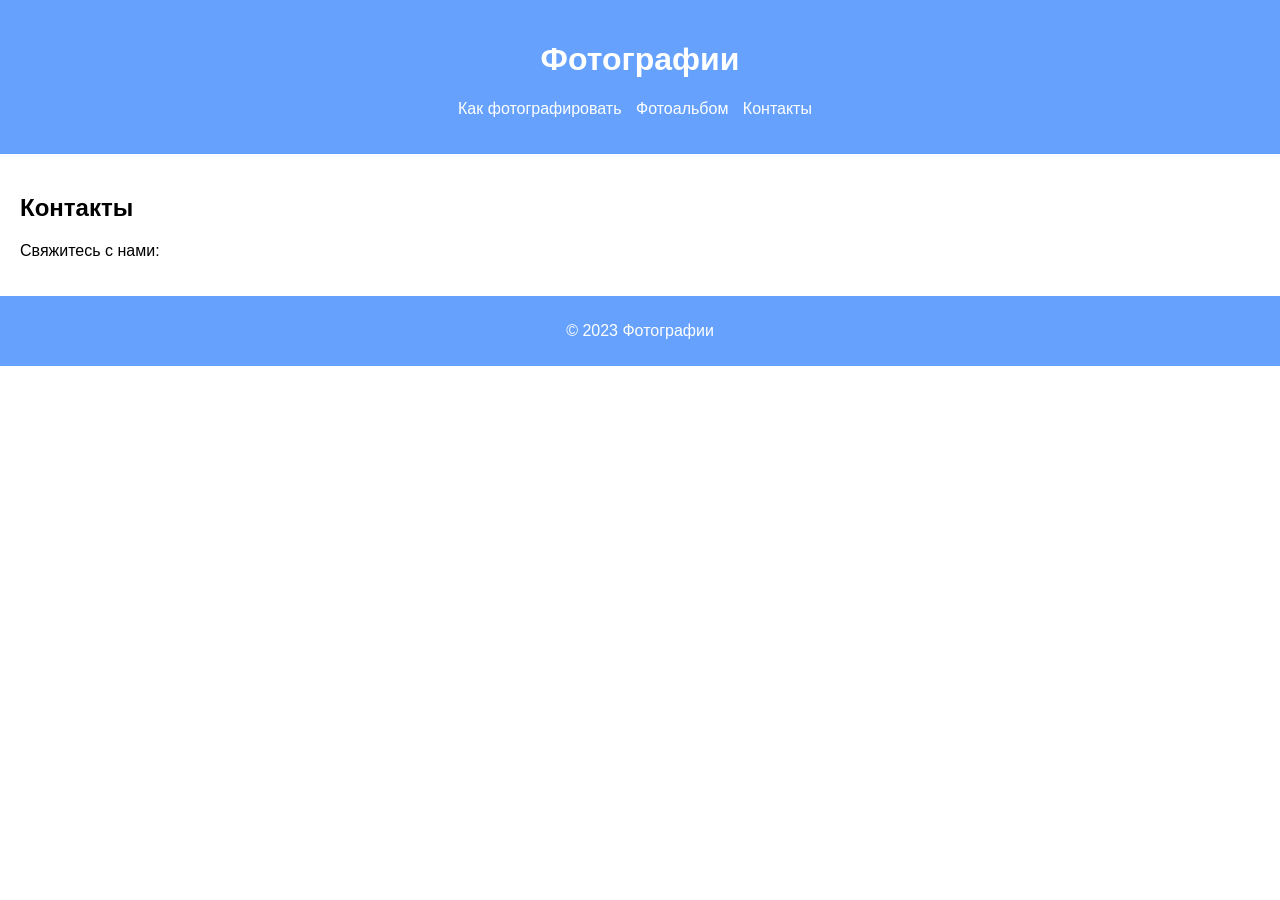
==== contacts.html @ 4ede1006 "страница с фотоальбомом" ====
<!DOCTYPE html>
<html lang="ru">
<head>
    <meta charset="UTF-8">
    <meta name="viewport" content="width=device-width, initial-scale=1.0">
    <title>Контакты</title>
    <link rel="stylesheet" href="styles.css">
</head>
<body>
    <header>
        <h1>Фотографии</h1>
        <nav>
            <ul>
                <li><a href="index.html">Как фотографировать</a></li>
                <li><a href="photoalbum.html">Фотоальбом</a></li>
                <li><a href="contacts.html">Контакты</a></li>
            </ul>
        </nav>
    </header>
    <main>
        <section>
            <h2>Контакты</h2>
            <p>Свяжитесь с нами:</p>
            <!-- Добавьте содержание страницы -->
        </section>
    </main>
    <footer>
        <p>&copy; 2023 Фотографии</p>
    </footer>
    <noscript>
        <p>Пожалуйста, включите JavaScript</p>
    </noscript>
</body>
</html>
---- styles.css ----
/* styles.css */

/* Общие стили */
body {
    font-family: Arial, sans-serif;
    margin: 0;
    padding: 0;
}

header {
    background-color: #66a2fd;
    color: #fff;
    padding: 20px;
    text-align: center;
}

nav ul {
    list-style: none;
    padding: 0;
}

nav ul li {
    display: inline;
    margin-right: 10px;
}

nav ul li a {
    color: #fff;
    text-decoration: none;
}

main {
    padding: 20px;
}

footer {
    background-color: #66a2fd;
    color: #fff;
    padding: 10px;
    text-align: center;
}

/* Стили для страницы "Как фотографировать" */
.composition-tips {
    /* Добавьте стили для блока с советами по композиции */
}

.lighting-tips {
    /* Добавьте стили для блока с советами по освещению */
}

.camera-tips {
    /* Добавьте стили для блока с советами по использованию камеры */
}

/* Стили для страницы "Фотоальбом" */
.photo-gallery {
    display: flex;
    flex-wrap: wrap;
}

.photo-gallery img {
    width: 30%;
    margin: 1.66%;
    float: left; /* Использование float */
}

/* Стили для страницы "Контакты" */
.contact-form {
    /* Добавьте стили для формы контактов */
}

/* Адаптивные стили */
@media (max-width: 768px) {
    .photo-gallery img {
        width: 48%;
        margin: 1%;
    }
}

@media (max-width: 480px) {
    .photo-gallery img {
        width: 100%;
        margin: 0;
    }
}
* {box-sizing: border-box}
body {
    font-family: Verdana, sans-serif;
    margin:0;
}
.mySlides {display: none}
img {vertical-align: middle;}
.slideshow-container {
    max-width: 1000px;
    position: relative;
    margin: auto;
}
/* Кнопки next & previous*/
.prev, .next {
    cursor: pointer;
    position: absolute;
    top: 50%;
    width: auto;
    padding: 16px;
    margin-top: -22px;
    color: white;
    font-weight: bold;
    font-size: 18px;
    transition: 0.6s ease;
    border-radius: 0 3px 3px 0;
    user-select: none;
}
/* Измените положение "next button" */
.next {
    right: 0;
    border-radius: 3px 0 0 3px;
}
/* Добавьте черный фоновый цвет с небольшой прозрачностью*/
.prev:hover, .next:hover {
    background-color: rgba(0,0,0,0.8);
}
/* Подпись под изображением */
.text {
    color: #ffffff;
    font-size: 15px;
    padding: 8px 12px;
    position: absolute;
    bottom: 8px;
    width: 100%;
    text-align: center;
}
/* Number text (1/3 etc) */
.numbertext {
    color: #ffffff;
    font-size: 12px;
    padding: 8px 12px;
    position: absolute;
    top: 0;
}
/* Точки/маркеры/указатели */
.dot {
    cursor: pointer;
    height: 15px;
    width: 15px;
    margin: 0 2px;
    background-color: #999999;
    border-radius: 50%;
    display: inline-block;
    transition: background-color 0.6s ease;
}
.active, .dot:hover {
    background-color: #111111;
}
/* Выцветание анимации */
.fade {
    -webkit-animation-name: fade;
    -webkit-animation-duration: 1.5s;
    animation-name: fade;
    animation-duration: 1.5s;
}
@-webkit-keyframes fade {
    from {opacity: .4} 
    to {opacity: 1}
}
@keyframes fade {
    from {opacity: .4} 
    to {opacity: 1}
}
/* Для маленьких экранов увеличьте размер текста */
@media only screen and (max-width: 300px) {
    .prev, .next,.text {font-size: 11px}
}
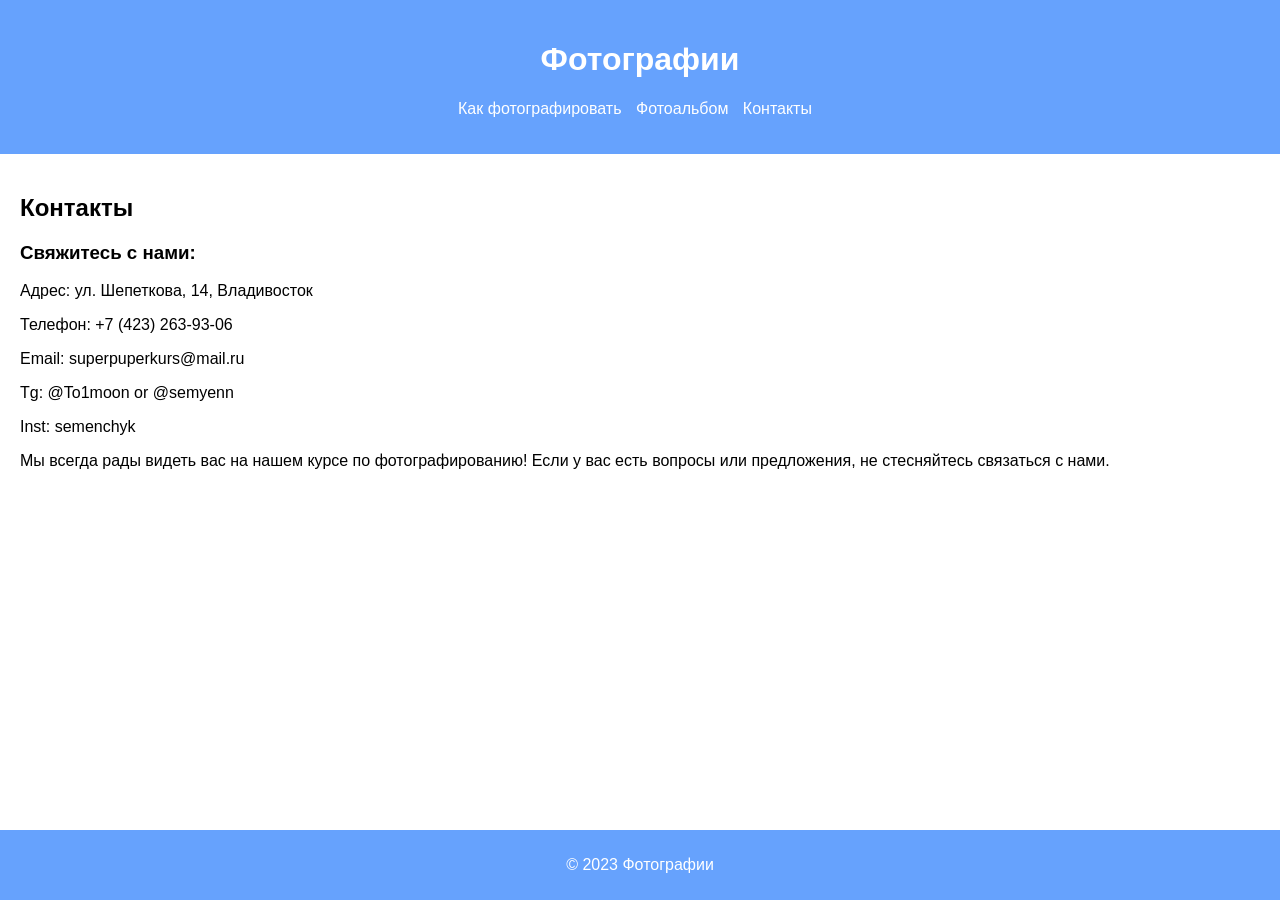
==== commit 899293ef: "комиты" ====
--- a/contacts.html
+++ b/contacts.html
@@ -21,8 +21,15 @@
     <main>
         <section>
             <h2>Контакты</h2>
-            <p>Свяжитесь с нами:</p>
-            <!-- Добавьте содержание страницы -->
+            <h3>Свяжитесь с нами:</h3>
+            <article class="contact-info">
+                <p>Адрес: ул. Шепеткова, 14, Владивосток</p>
+                <p>Телефон: +7 (423) 263-93-06</p>
+                <p>Email: superpuperkurs@mail.ru</p>
+                <p>Tg: @To1moon or @semyenn</p>
+                <p>Inst: semenchyk</p>
+                <p>Мы всегда рады видеть вас на нашем курсе по фотографированию! Если у вас есть вопросы или предложения, не стесняйтесь связаться с нами.</p>
+            </article>
         </section>
     </main>
     <footer>
--- a/styles.css
+++ b/styles.css
@@ -5,6 +5,9 @@
     font-family: Arial, sans-serif;
     margin: 0;
     padding: 0;
+    display: flex;
+    flex-direction: column;
+    min-height: 100vh;
 }
 
 header {
@@ -15,7 +18,7 @@
 }
 
 nav ul {
-    list-style: none;
+    list-style: disc;
     padding: 0;
 }
 
@@ -38,6 +41,7 @@
     color: #fff;
     padding: 10px;
     text-align: center;
+    margin-top: auto;
 }
 
 /* Стили для страницы "Как фотографировать" */
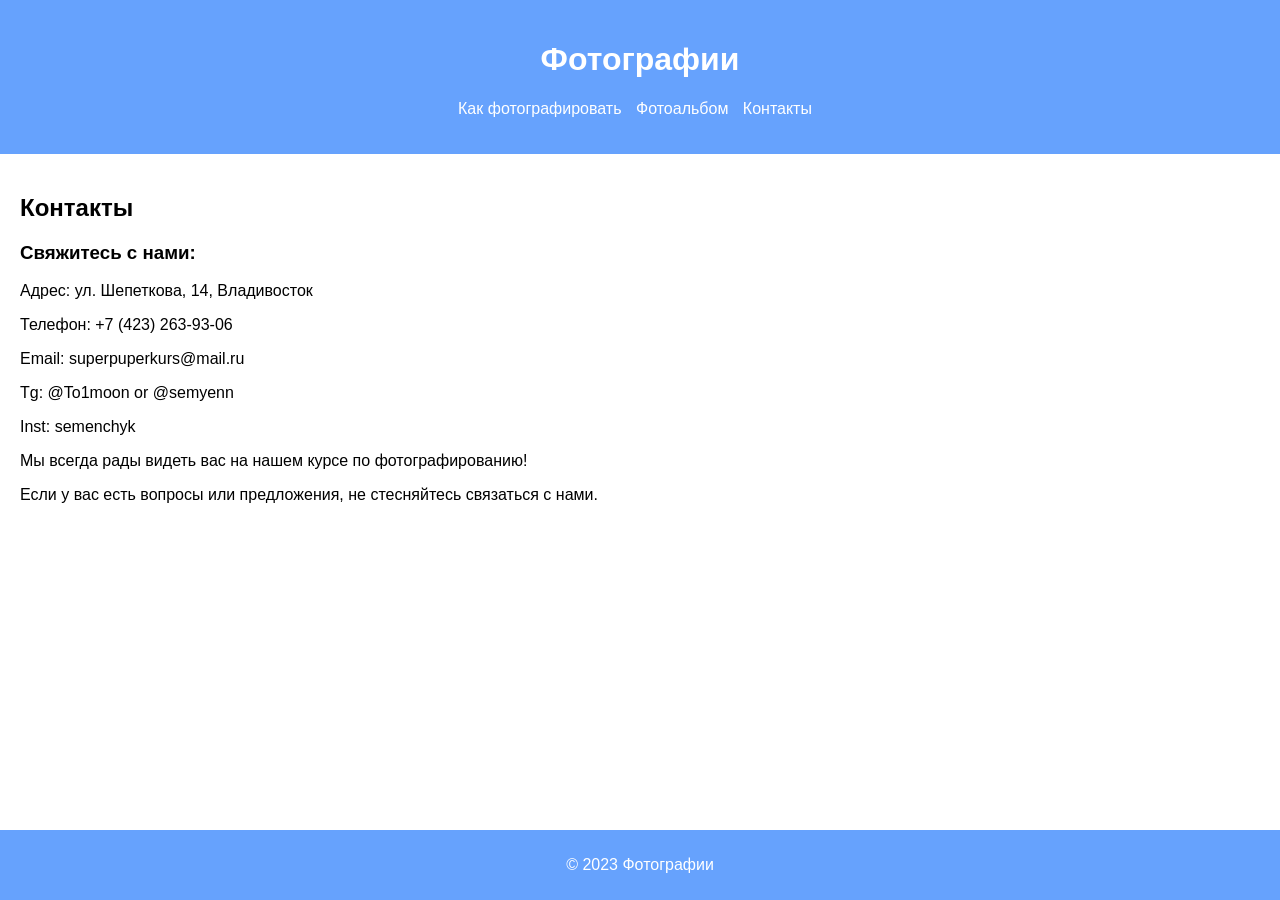
==== commit 216600ca: "в восхитительный" ====
--- a/contacts.html
+++ b/contacts.html
@@ -28,7 +28,8 @@
                 <p>Email: superpuperkurs@mail.ru</p>
                 <p>Tg: @To1moon or @semyenn</p>
                 <p>Inst: semenchyk</p>
-                <p>Мы всегда рады видеть вас на нашем курсе по фотографированию! Если у вас есть вопросы или предложения, не стесняйтесь связаться с нами.</p>
+                <p>Мы всегда рады видеть вас на нашем курсе по фотографированию!</p>
+                <p>Если у вас есть вопросы или предложения, не стесняйтесь связаться с нами.</p>
             </article>
         </section>
     </main>
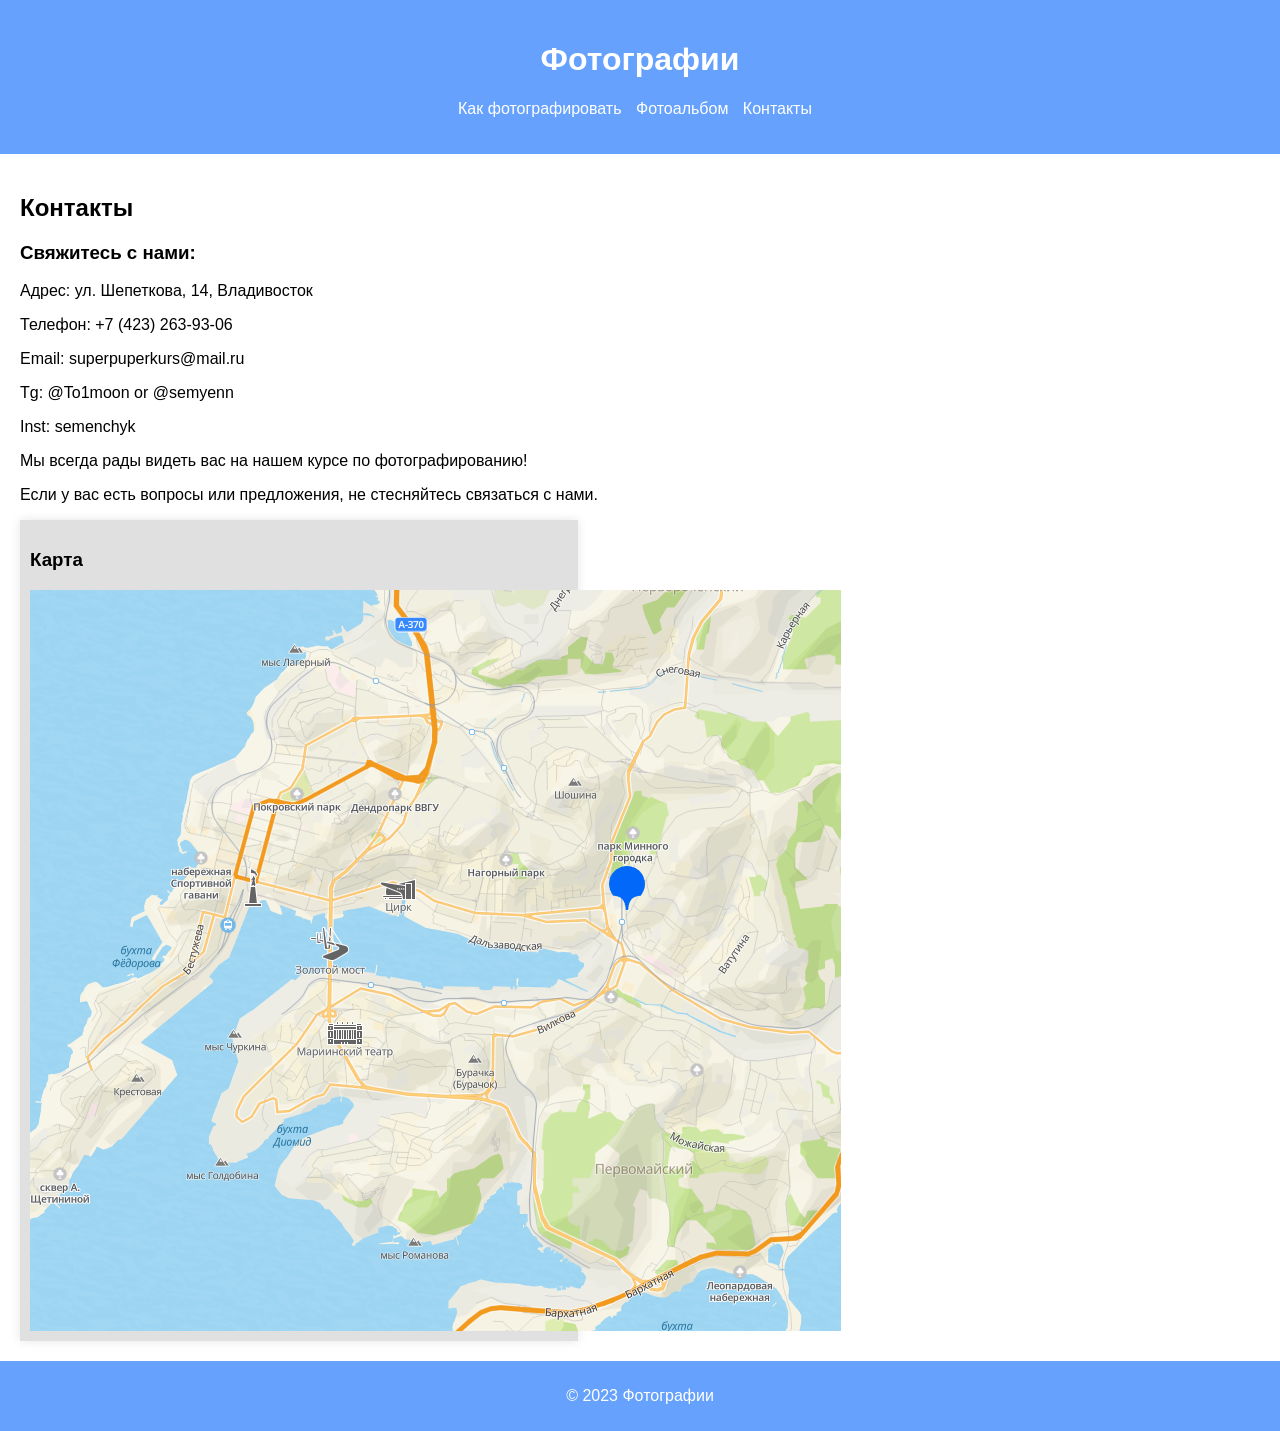
==== commit dd1b6192: "сперма на вкус как яичный белок" ====
--- a/contacts.html
+++ b/contacts.html
@@ -31,6 +31,12 @@
                 <p>Мы всегда рады видеть вас на нашем курсе по фотографированию!</p>
                 <p>Если у вас есть вопросы или предложения, не стесняйтесь связаться с нами.</p>
             </article>
+            <aside class="sidebar">
+                <h3>Карта</h3>
+                <aside class="map">
+                <img src="img/map.png" alt="Локация">
+                </aside>
+            </aside>
         </section>
     </main>
     <footer>
--- a/styles.css
+++ b/styles.css
@@ -43,7 +43,16 @@
     text-align: center;
     margin-top: auto;
 }
-
+.sidebar {
+    width: 45%;
+    background-color: #e0e0e0;
+    padding: 10px;
+    box-shadow: 0 0 10px rgba(0, 0, 0, 0.1);
+}
+.map {
+    width: 10%;
+    height: auto;
+}
 /* Стили для страницы "Как фотографировать" */
 .composition-tips {
     /* Добавьте стили для блока с советами по композиции */
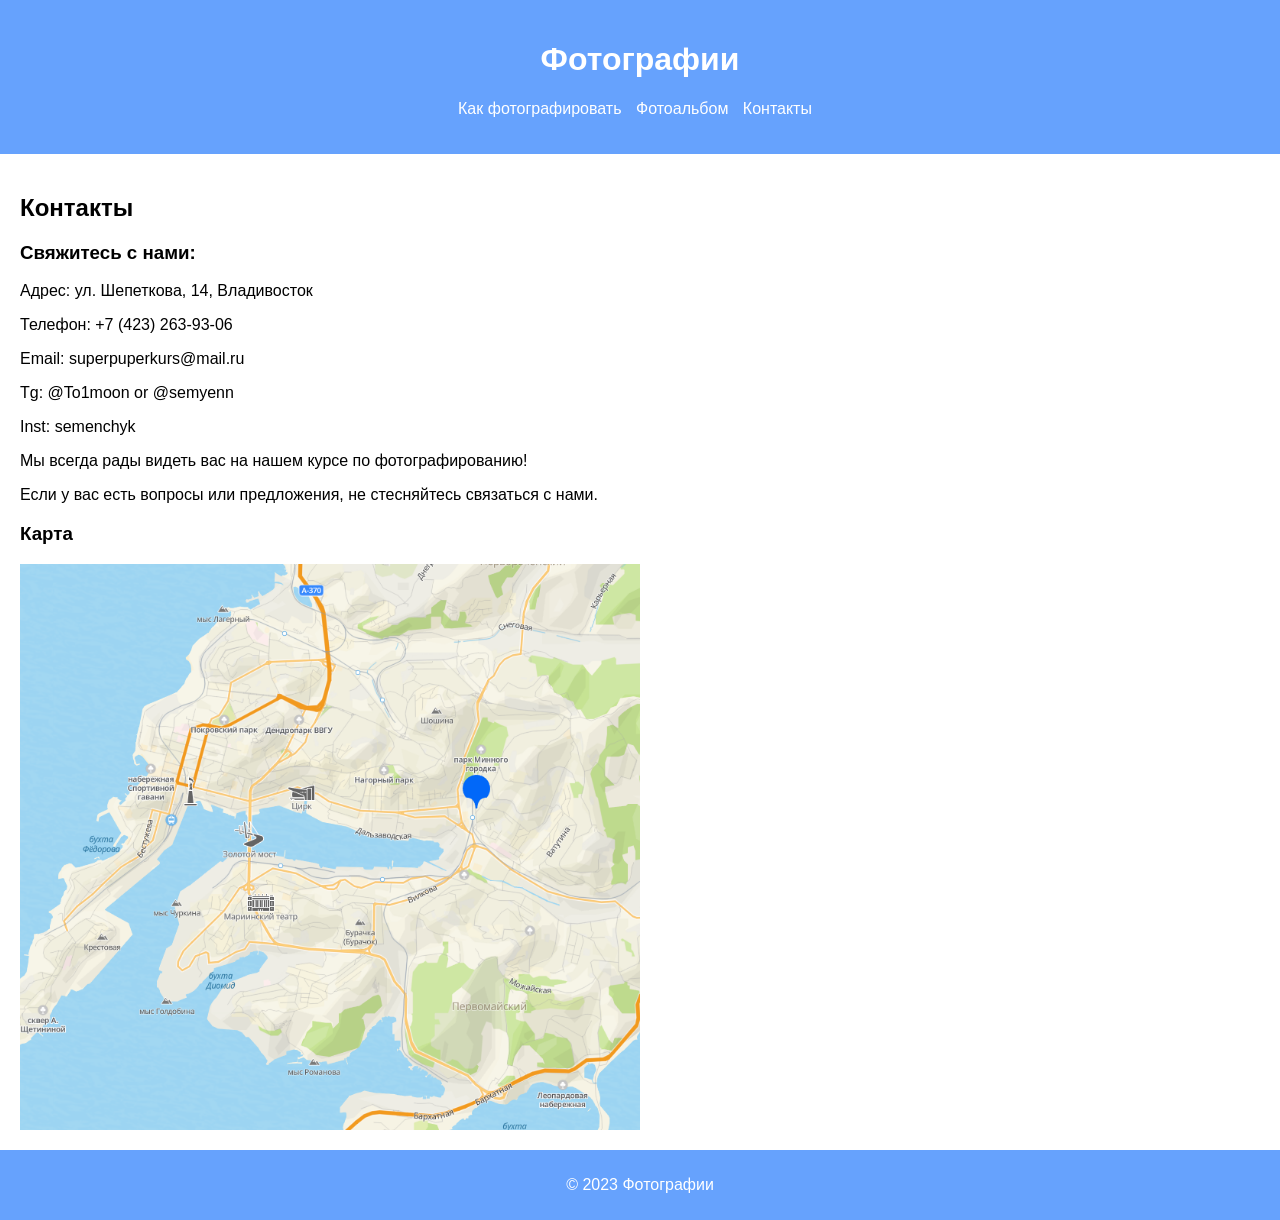
==== commit 1e5b0aa2: "линчик сипнут" ====
--- a/contacts.html
+++ b/contacts.html
@@ -34,7 +34,7 @@
             <aside class="sidebar">
                 <h3>Карта</h3>
                 <aside class="map">
-                <img src="img/map.png" alt="Локация">
+                <img src="img/map.png" alt="Локация" height="50%" width="50%">
                 </aside>
             </aside>
         </section>
--- a/styles.css
+++ b/styles.css
@@ -1,6 +1,4 @@
-/* styles.css */
 
-/* Общие стили */
 body {
     font-family: Arial, sans-serif;
     margin: 0;
@@ -43,30 +41,6 @@
     text-align: center;
     margin-top: auto;
 }
-.sidebar {
-    width: 45%;
-    background-color: #e0e0e0;
-    padding: 10px;
-    box-shadow: 0 0 10px rgba(0, 0, 0, 0.1);
-}
-.map {
-    width: 10%;
-    height: auto;
-}
-/* Стили для страницы "Как фотографировать" */
-.composition-tips {
-    /* Добавьте стили для блока с советами по композиции */
-}
-
-.lighting-tips {
-    /* Добавьте стили для блока с советами по освещению */
-}
-
-.camera-tips {
-    /* Добавьте стили для блока с советами по использованию камеры */
-}
-
-/* Стили для страницы "Фотоальбом" */
 .photo-gallery {
     display: flex;
     flex-wrap: wrap;
@@ -75,15 +49,9 @@
 .photo-gallery img {
     width: 30%;
     margin: 1.66%;
-    float: left; /* Использование float */
+    float: left; 
 }
 
-/* Стили для страницы "Контакты" */
-.contact-form {
-    /* Добавьте стили для формы контактов */
-}
-
-/* Адаптивные стили */
 @media (max-width: 768px) {
     .photo-gallery img {
         width: 48%;
@@ -109,7 +77,7 @@
     position: relative;
     margin: auto;
 }
-/* Кнопки next & previous*/
+
 .prev, .next {
     cursor: pointer;
     position: absolute;
@@ -124,16 +92,16 @@
     border-radius: 0 3px 3px 0;
     user-select: none;
 }
-/* Измените положение "next button" */
+
 .next {
     right: 0;
     border-radius: 3px 0 0 3px;
 }
-/* Добавьте черный фоновый цвет с небольшой прозрачностью*/
+
 .prev:hover, .next:hover {
     background-color: rgba(0,0,0,0.8);
 }
-/* Подпись под изображением */
+
 .text {
     color: #ffffff;
     font-size: 15px;
@@ -143,7 +111,7 @@
     width: 100%;
     text-align: center;
 }
-/* Number text (1/3 etc) */
+
 .numbertext {
     color: #ffffff;
     font-size: 12px;
@@ -151,7 +119,7 @@
     position: absolute;
     top: 0;
 }
-/* Точки/маркеры/указатели */
+
 .dot {
     cursor: pointer;
     height: 15px;
@@ -165,7 +133,7 @@
 .active, .dot:hover {
     background-color: #111111;
 }
-/* Выцветание анимации */
+
 .fade {
     -webkit-animation-name: fade;
     -webkit-animation-duration: 1.5s;
@@ -180,7 +148,7 @@
     from {opacity: .4} 
     to {opacity: 1}
 }
-/* Для маленьких экранов увеличьте размер текста */
+
 @media only screen and (max-width: 300px) {
     .prev, .next,.text {font-size: 11px}
 }
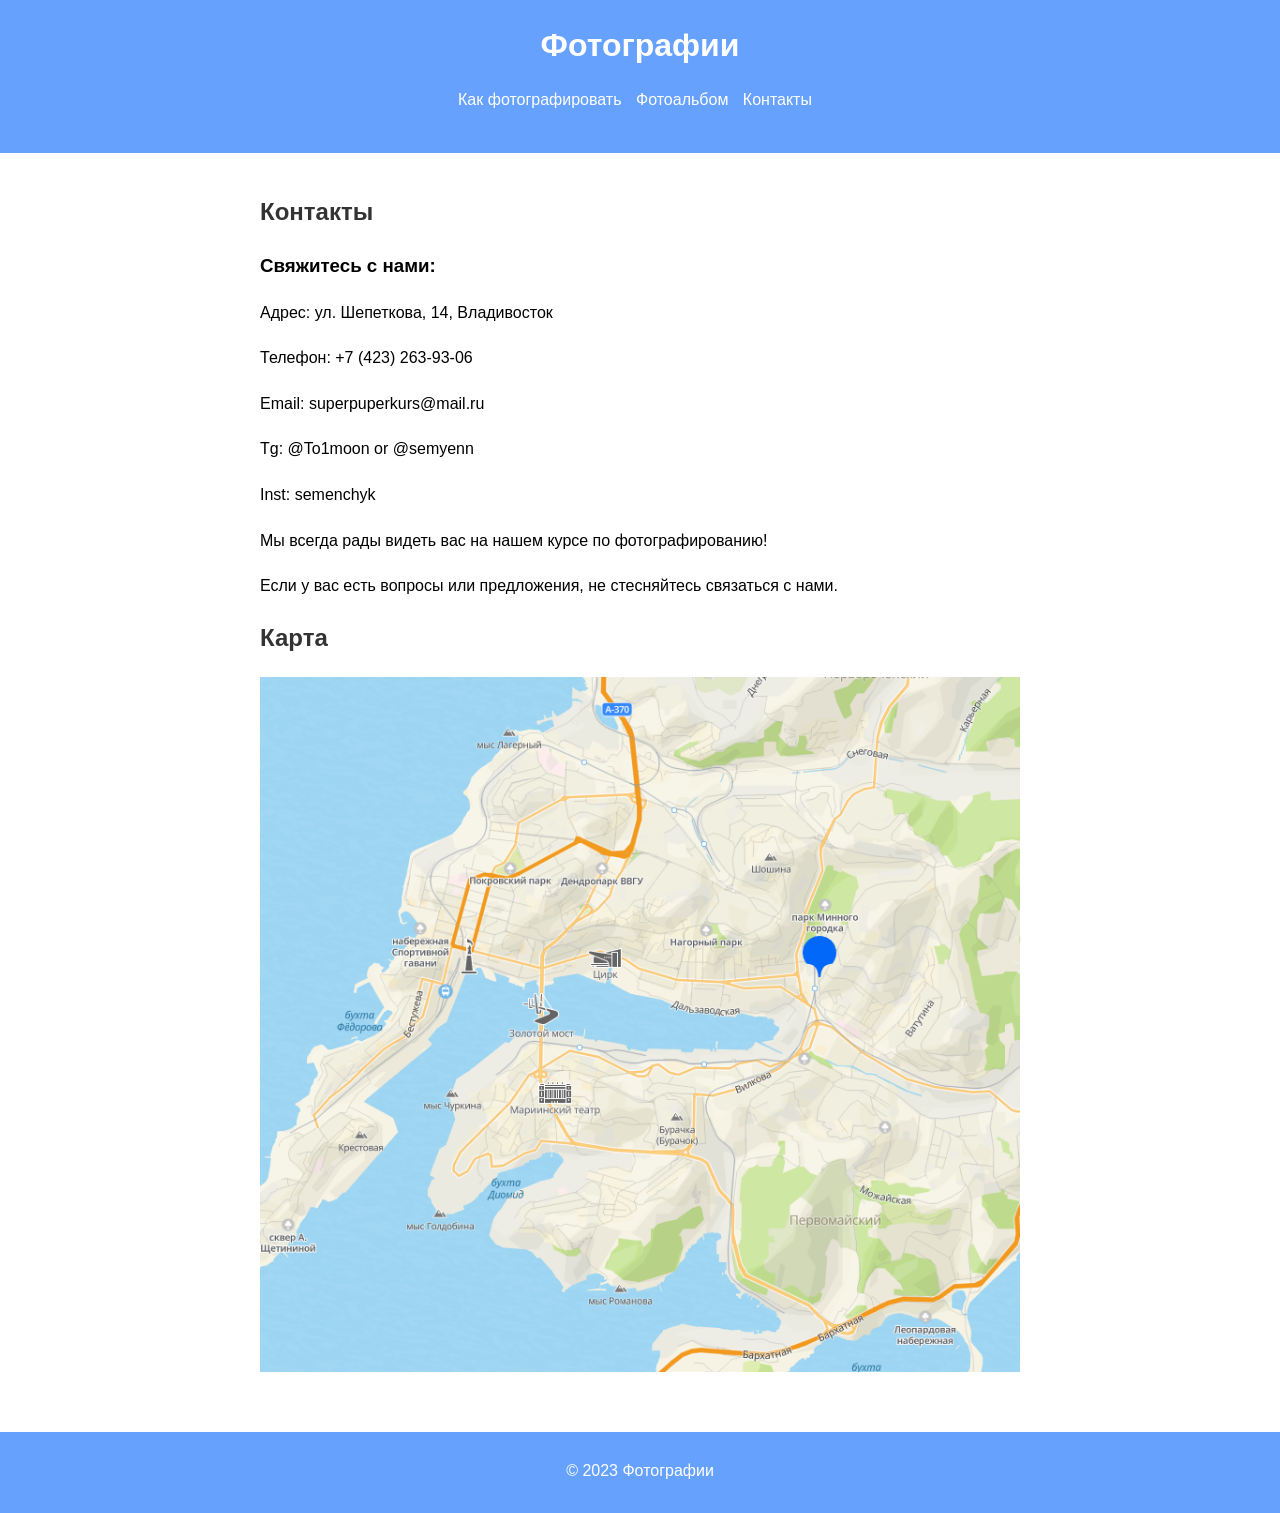
==== commit 5831ccc5: "yahedlainer" ====
--- a/contacts.html
+++ b/contacts.html
@@ -32,9 +32,9 @@
                 <p>Если у вас есть вопросы или предложения, не стесняйтесь связаться с нами.</p>
             </article>
             <aside class="sidebar">
-                <h3>Карта</h3>
+                <h2>Карта</h2>
                 <aside class="map">
-                <img src="img/map.png" alt="Локация" height="50%" width="50%">
+                <img src="img/map.png" alt="Локация">
                 </aside>
             </aside>
         </section>
--- a/styles.css
+++ b/styles.css
@@ -1,6 +1,7 @@
 
 body {
     font-family: Arial, sans-serif;
+    line-height: 1.6;
     margin: 0;
     padding: 0;
     display: flex;
@@ -15,6 +16,10 @@
     text-align: center;
 }
 
+header h1 {
+    margin: 0;
+}
+
 nav ul {
     list-style: disc;
     padding: 0;
@@ -32,6 +37,32 @@
 
 main {
     padding: 20px;
+    max-width: 800px;
+    margin: 0 auto;
+}
+
+section {
+    margin-bottom: 40px;
+}
+
+h2 {
+    color: #333;
+}
+
+p {
+    margin-bottom: 20px;
+}
+
+ul {
+    list-style: disc;
+    margin-bottom: 20px;
+}
+
+img {
+    display: block;
+    margin: 20px auto;
+    max-width: 100%;
+    height: auto;
 }
 
 footer {
@@ -39,6 +70,8 @@
     color: #fff;
     padding: 10px;
     text-align: center;
+    bottom: 0;
+    position: relative;
     margin-top: auto;
 }
 .photo-gallery {
@@ -53,6 +86,27 @@
 }
 
 @media (max-width: 768px) {
+    header {
+        padding: 5px 0;
+    }
+
+    nav ul li {
+        display: block;
+        margin: 10px 0;
+    }
+
+    main {
+        padding: 10px;
+    }
+
+    section {
+        margin-bottom: 20px;
+    }
+
+    img {
+        margin: 10px auto;
+    }
+
     .photo-gallery img {
         width: 48%;
         margin: 1%;
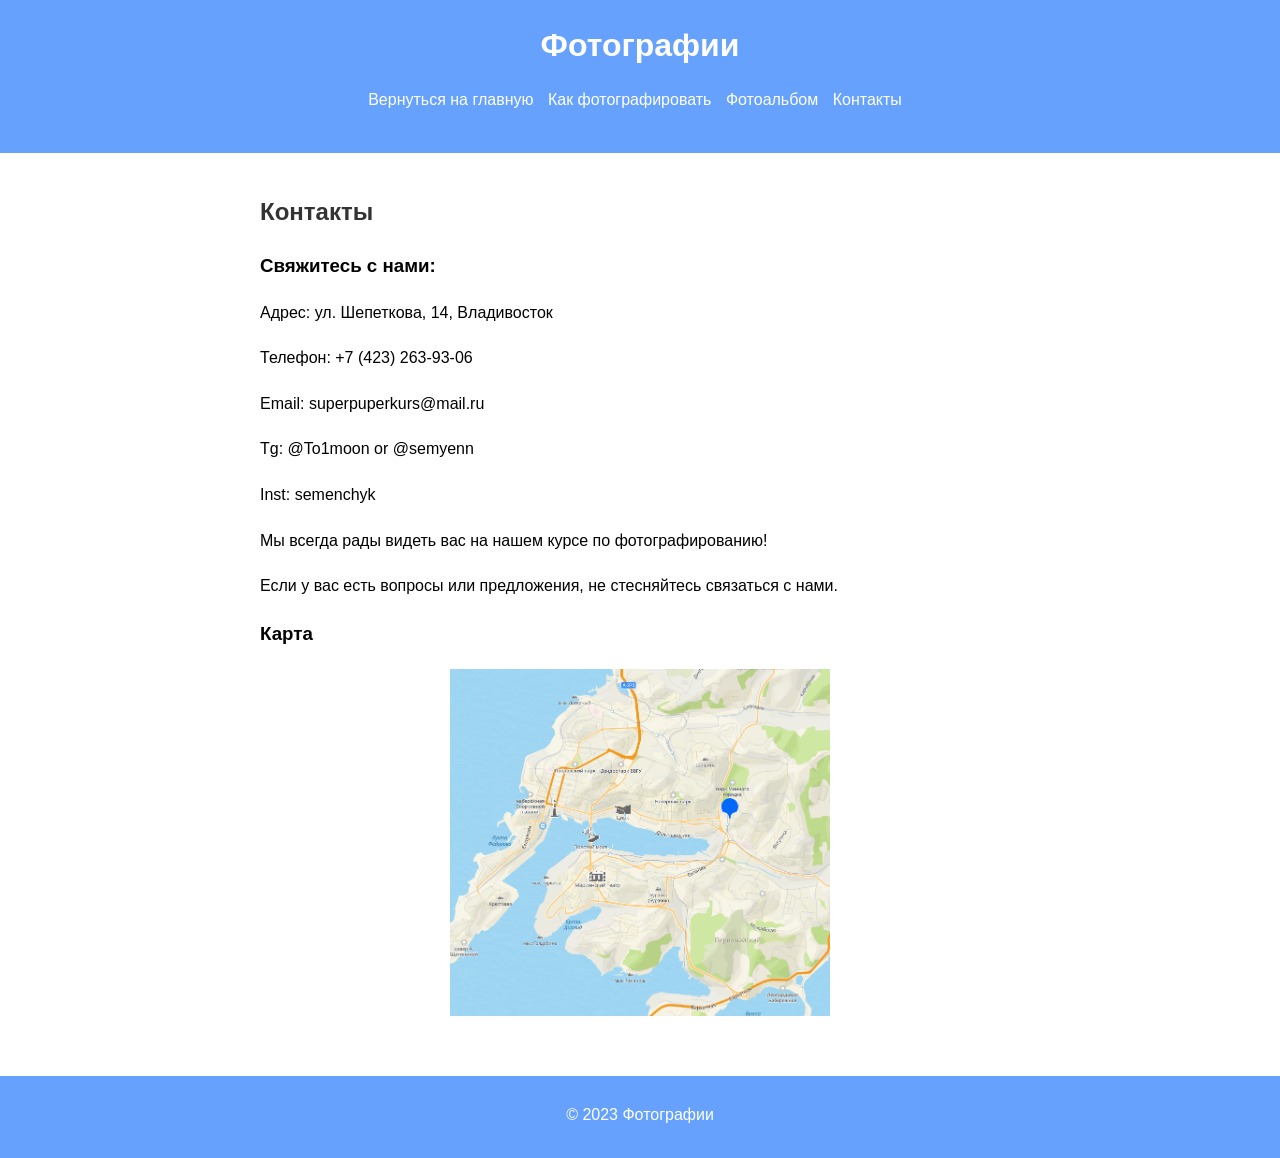
==== commit 092b95e0: "бары в пузике" ====
--- a/contacts.html
+++ b/contacts.html
@@ -6,13 +6,16 @@
     <meta name="viewport" content="width=device-width, initial-scale=1.0">
     <title>Контакты</title>
     <link rel="stylesheet" href="styles.css">
+    <link rel="icon" type="image\png" href="img\icon.png">
 </head>
 <body>
     <header>
-        <h1>Фотографии</h1>
+        <h1>Фотографии</h1><!--шапка с ссылками на другие страницы -->
         <nav>
             <ul>
-                <li><a href="index.html">Как фотографировать</a></li>
+                
+                <li><a href="index.html">Вернуться на главную</a></li>
+                <li><a href="guide.html">Как фотографировать</a></li>
                 <li><a href="photoalbum.html">Фотоальбом</a></li>
                 <li><a href="contacts.html">Контакты</a></li>
             </ul>
@@ -20,7 +23,7 @@
     </header>
     <main>
         <section>
-            <h2>Контакты</h2>
+            <h2>Контакты</h2><!--основной текст -->
             <h3>Свяжитесь с нами:</h3>
             <article class="contact-info">
                 <p>Адрес: ул. Шепеткова, 14, Владивосток</p>
@@ -31,12 +34,12 @@
                 <p>Мы всегда рады видеть вас на нашем курсе по фотографированию!</p>
                 <p>Если у вас есть вопросы или предложения, не стесняйтесь связаться с нами.</p>
             </article>
-            <aside class="sidebar">
-                <h2>Карта</h2>
-                <aside class="map">
-                <img src="img/map.png" alt="Локация">
-                </aside>
-            </aside>
+          
+                <h3>Карта</h3>
+
+                <img src="img/map.png" alt="Локация" height="50%" width="50%">
+                
+            
         </section>
     </main>
     <footer>
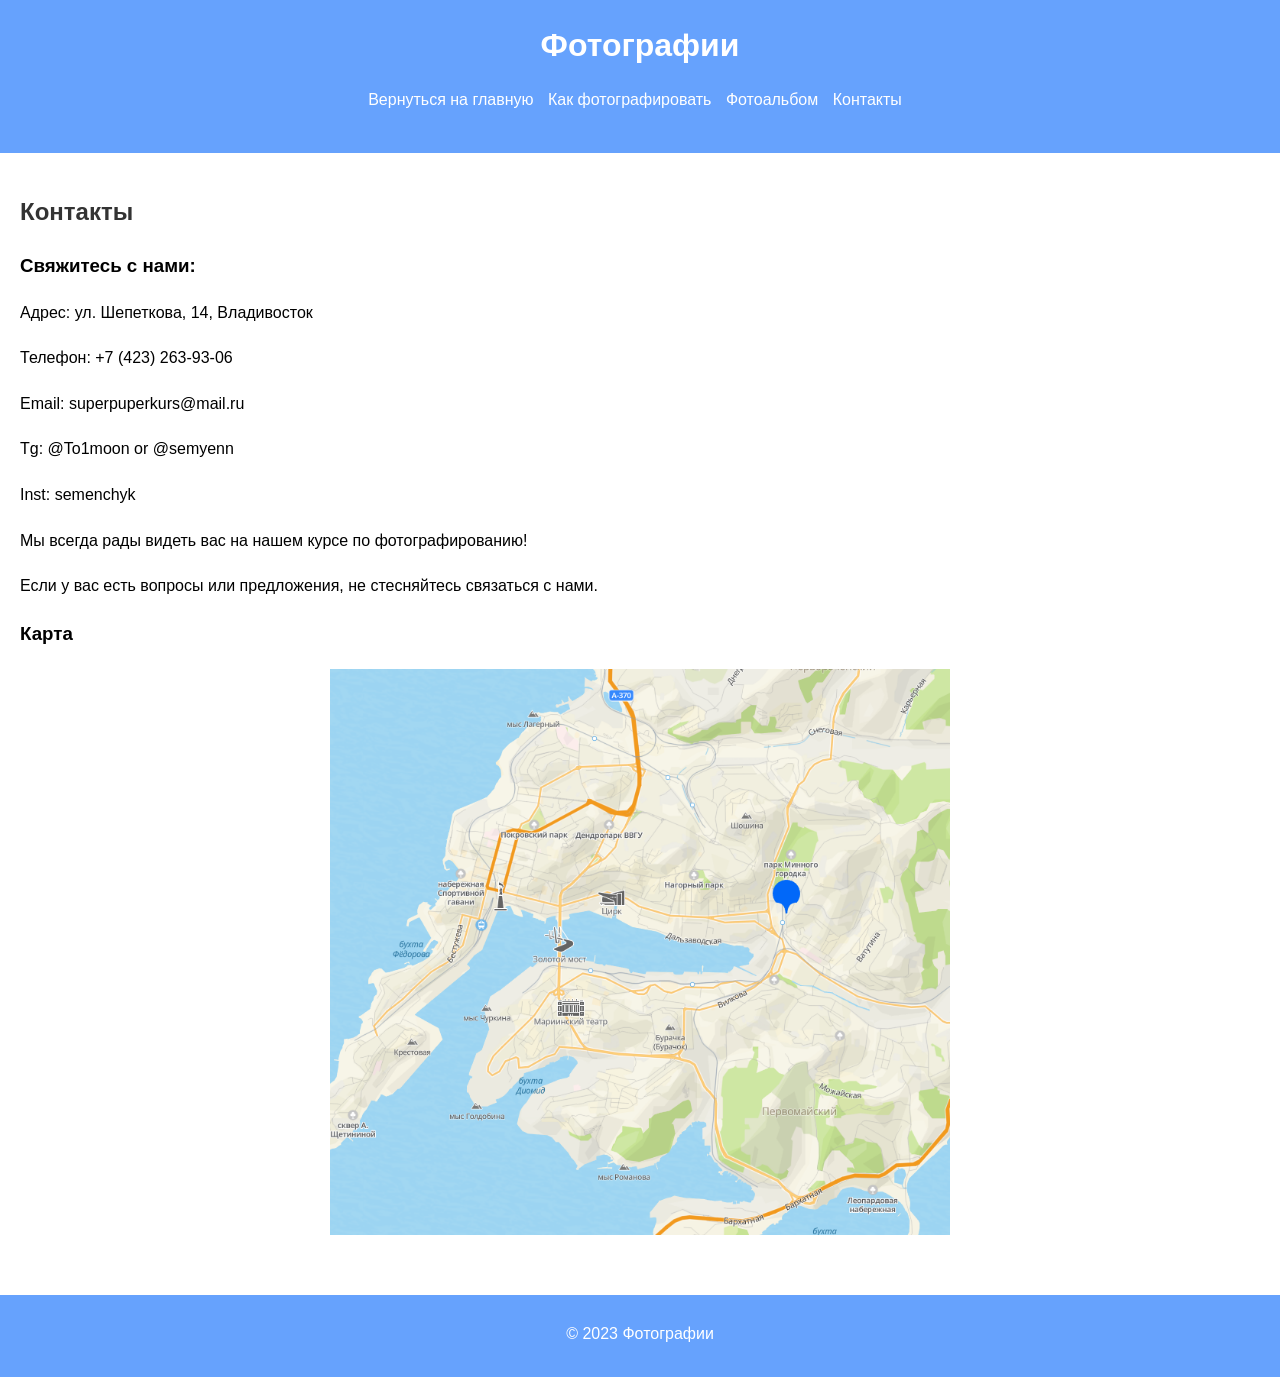
==== commit 3d07c758: "не суйся к плагу не имея свагу" ====
--- a/contacts.html
+++ b/contacts.html
@@ -1,19 +1,18 @@
-
 <!DOCTYPE html>
 <html lang="ru">
 <head>
     <meta charset="UTF-8">
     <meta name="viewport" content="width=device-width, initial-scale=1.0">
     <title>Контакты</title>
-    <link rel="stylesheet" href="styles.css">
-    <link rel="icon" type="image\png" href="img\icon.png">
+    <link rel="stylesheet" href="styles.css"> <!-- Подключение внешнего CSS файла -->
+    <link rel="icon" type="image\png" href="img\icon.png"> <!-- Иконка сайта -->
 </head>
 <body>
     <header>
-        <h1>Фотографии</h1><!--шапка с ссылками на другие страницы -->
+        <h1>Фотографии</h1> <!-- Заголовок шапки -->
         <nav>
             <ul>
-                
+                <!-- ссылки -->
                 <li><a href="index.html">Вернуться на главную</a></li>
                 <li><a href="guide.html">Как фотографировать</a></li>
                 <li><a href="photoalbum.html">Фотоальбом</a></li>
@@ -23,9 +22,10 @@
     </header>
     <main>
         <section>
-            <h2>Контакты</h2><!--основной текст -->
-            <h3>Свяжитесь с нами:</h3>
+            <h2>Контакты</h2>
+            <h3>Свяжитесь с нами:</h3> 
             <article class="contact-info">
+                <!-- Информация о контактах -->
                 <p>Адрес: ул. Шепеткова, 14, Владивосток</p>
                 <p>Телефон: +7 (423) 263-93-06</p>
                 <p>Email: superpuperkurs@mail.ru</p>
@@ -35,18 +35,19 @@
                 <p>Если у вас есть вопросы или предложения, не стесняйтесь связаться с нами.</p>
             </article>
           
-                <h3>Карта</h3>
+                <h3>Карта</h3> <!-- Подзаголовок для карты -->
 
+                <!-- Изображение карты -->
                 <img src="img/map.png" alt="Локация" height="50%" width="50%">
                 
             
         </section>
     </main>
     <footer>
-        <p>&copy; 2023 Фотографии</p>
+        <p>&copy; 2023 Фотографии</p> <!-- Копирайт -->
     </footer>
     <noscript>
-        <p>Пожалуйста, включите JavaScript</p>
+        <p>Пожалуйста, включите JavaScript</p> <!-- Сообщение для пользователей с отключенным JavaScript -->
     </noscript>
 </body>
 </html>
--- a/styles.css
+++ b/styles.css
@@ -37,8 +37,6 @@
 
 main {
     padding: 20px;
-    max-width: 800px;
-    margin: 0 auto;
 }
 
 section {
@@ -74,6 +72,33 @@
     position: relative;
     margin-top: auto;
 }
+
+.hero {
+    position: relative; /* Используем position для размещения текста поверх изображения */
+}
+
+.hero img {
+    width: 97%;
+    height: auto;
+}
+
+.hero-text {
+    position: absolute; /* Абсолютное позиционирование для текста */
+    top: 50%;
+    left: 50%;
+    transform: translate(-50%, -50%);
+    color: white;
+    text-align: center;
+}
+
+.hero-text h1 {
+    font-size: 2.5em;
+}
+
+.hero-text p {
+    font-size: 1.2em;
+}
+
 .photo-gallery {
     display: flex;
     flex-wrap: wrap;
@@ -203,6 +228,36 @@
     to {opacity: 1}
 }
 
-@media only screen and (max-width: 300px) {
+@media only screen and (max-width: 320px) {
     .prev, .next,.text {font-size: 11px}
+
+    .hero-text h1 {
+        font-size: 2em;
+    }
+
+    .hero-text p {
+        font-size: 1em;
+    }
+}
+
+@media only screen and (max-width: 480px) {
+
+    .hero-text h1 {
+        font-size: 2em;
+    }
+
+    .hero-text p {
+        font-size: 1em;
+    }
+}
+
+@media only screen and (max-width: 768px) {
+
+    .hero-text h1 {
+        font-size: 2em;
+    }
+
+    .hero-text p {
+        font-size: 1em;
+    }
 }
